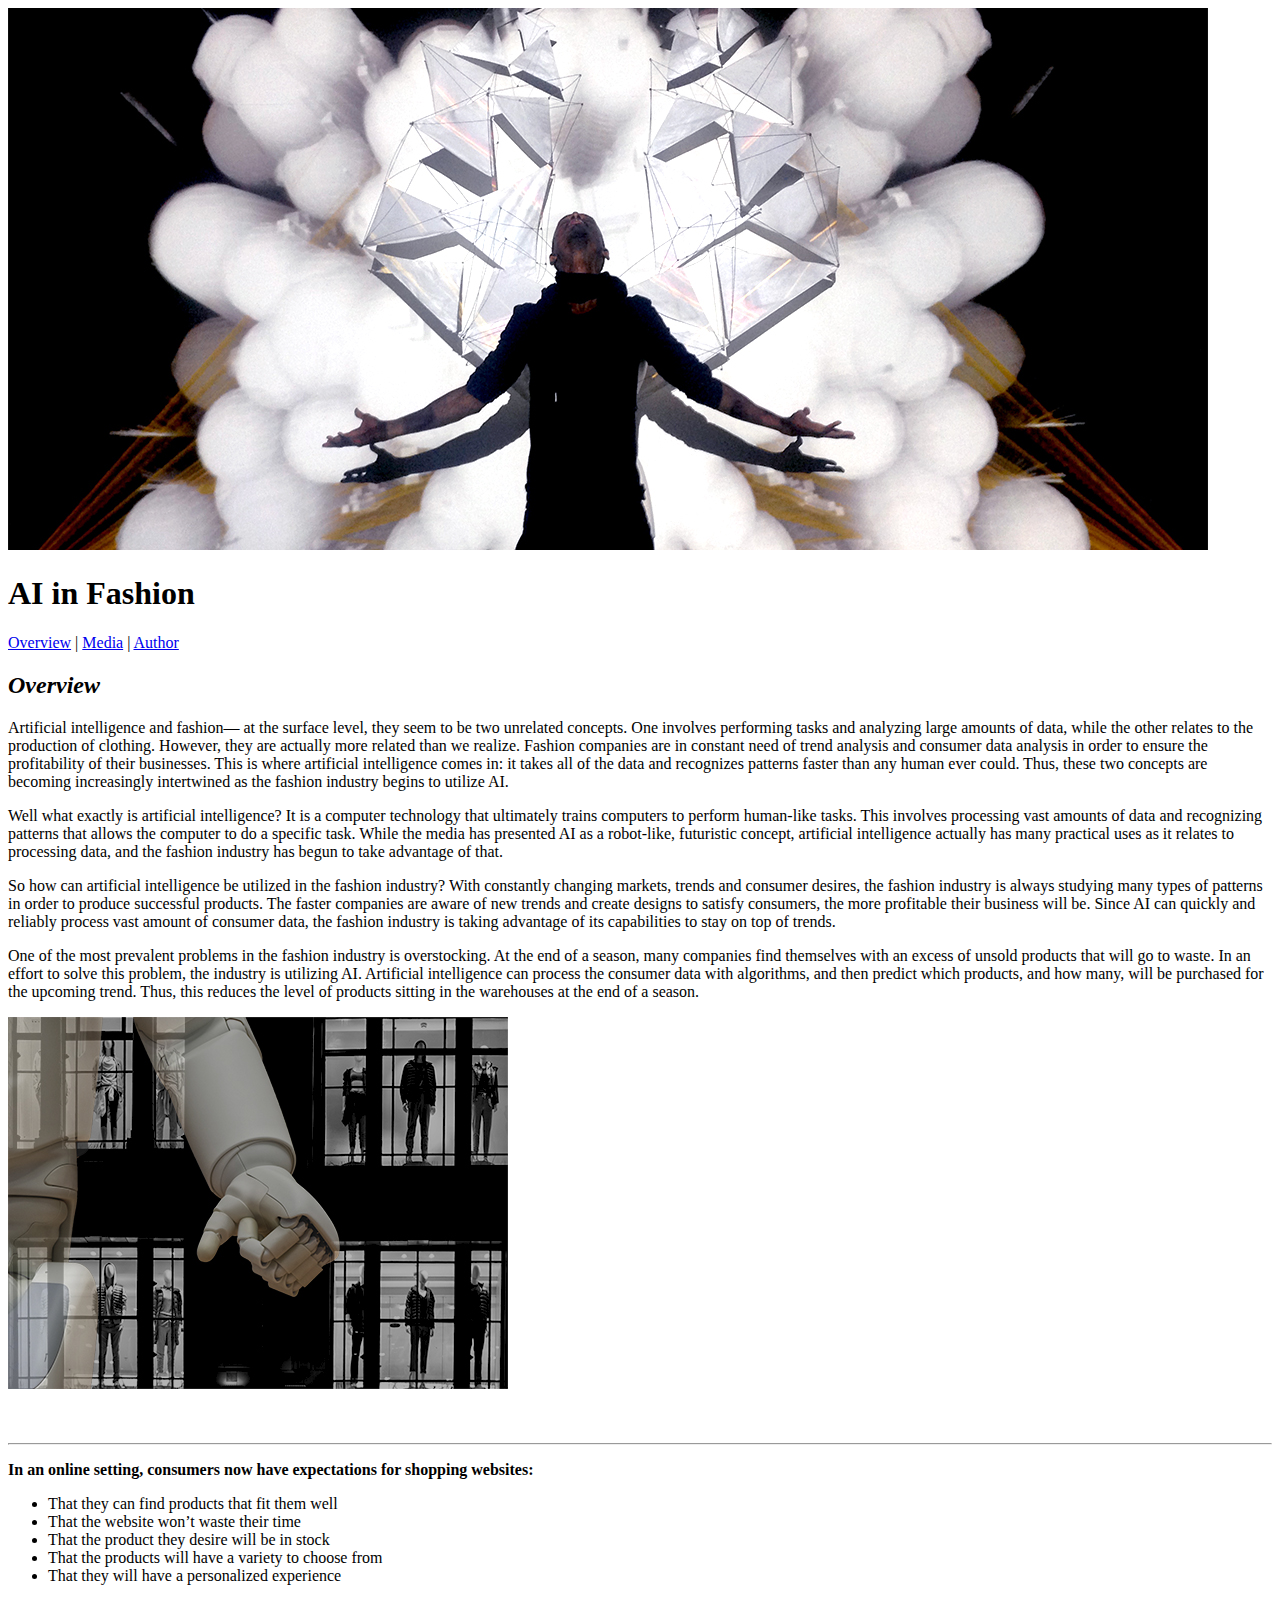
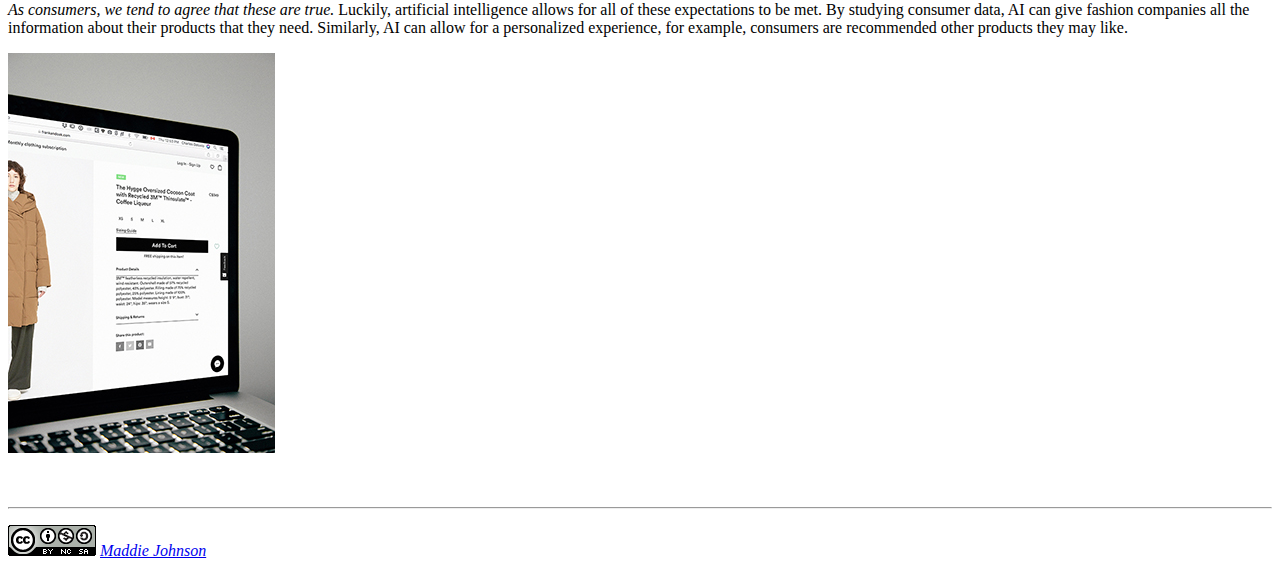
==== lesson5_assignment.1/index.html @ abf1396f "lesson 5 first commit" ====
<!DOCTYPE html>
<html>

<head>
	<meta charset="UTF-8">
	<meta name="description" content="AI in Fashion">
	<meta name="keywords" content="Techology, Fashion Industry, Artificial Intelligence, Business">
	<meta name="author" content="Maddie Johnson">
	<title>AI in Fashion</title>
	
	<!--Original Content created by Maddie Johnson Spring 2019-->
	
</head>

<body>
    <img src="images/fashiontech.jpg" width="1200" height="542" alt="Photo of a technological fashion installation">
	<h1>AI in Fashion</h1>
	<p> <a href="index.html">Overview</a> | <a href="media.html">Media</a> | <a href="author.html">Author</a></p>
	
	<h2><em>Overview</em></h2>
	<p>Artificial intelligence and fashion— at the surface level, they seem to be two unrelated concepts. One involves performing tasks and analyzing large amounts of data, while the other relates to the production of clothing. However, they are actually more related than we realize. Fashion companies are in constant need of trend analysis and consumer data analysis in order to ensure the profitability of their businesses. This is where artificial intelligence comes in: it takes all of the data and recognizes patterns faster than any human ever could. Thus, these two concepts are becoming increasingly intertwined as the fashion industry begins to utilize AI. </p>
	<p>Well what exactly is artificial intelligence? It is a computer technology that ultimately trains computers to perform human-like tasks. This involves processing vast amounts of data and recognizing patterns that allows the computer to do a specific task. While the media has presented AI as a robot-like, futuristic concept, artificial intelligence actually has many practical uses as it relates to processing data, and the fashion industry has begun to take advantage of that. </p>
	<p>So how can artificial intelligence be utilized in the fashion industry? With constantly changing markets, trends and consumer desires, the fashion industry is always studying many types of patterns in order to produce successful products. The faster companies are aware of new trends and create designs to satisfy consumers, the more profitable their business will be. Since AI can quickly and reliably process vast amount of consumer data, the fashion industry is taking advantage of its capabilities to stay on top of trends. </p>
	<p>One of the most prevalent problems in the fashion industry is overstocking. At the end of a season, many companies find themselves with an excess of unsold products that will go to waste. In an effort to solve this problem, the industry is utilizing AI. Artificial intelligence can process the consumer data with algorithms, and then predict which products, and how many, will be purchased for the upcoming trend. Thus, this reduces the level of products sitting in the warehouses at the end of a season. </p>
	
	<img src="images/robotandwindow.jpg" alt="Photo of a robot and mannequins">
	
	<p>&nbsp;</p>
	<hr>
	
	<!-------------------- UNORDERED LIST --------------------->
	
	<p><strong>In an online setting, consumers now have expectations for shopping websites:</strong></p>
	<ul>
		<li>That they can find products that fit them well</li>
		<li>That the website won’t waste their time</li>
		<li>That the product they desire will be in stock</li>
		<li>That the products will have a variety to choose from</li>
		<li>That they will have a personalized experience</li>
	</ul>
	
	<p><em>As consumers, we tend to agree that these are true.</em> Luckily, artificial intelligence allows for all of these expectations to be met. By studying consumer data, AI can give fashion companies all the information about their products that they need. Similarly, AI can allow for a personalized experience, for example, consumers are recommended other products they may like.</p>
	
	<img src="images/ecommerce.jpg" width="267" height="400" alt="Photo of online shopping">
	
	<p>&nbsp;</p>
	<hr>
	
	<p><img src="images/creative_commons.png" width="88" height="31" alt="Creative Commons icon"><em> <a href="mailto:mlj17b@my.fsu.edu">Maddie Johnson</a></a></em></p>
</body>
</html>
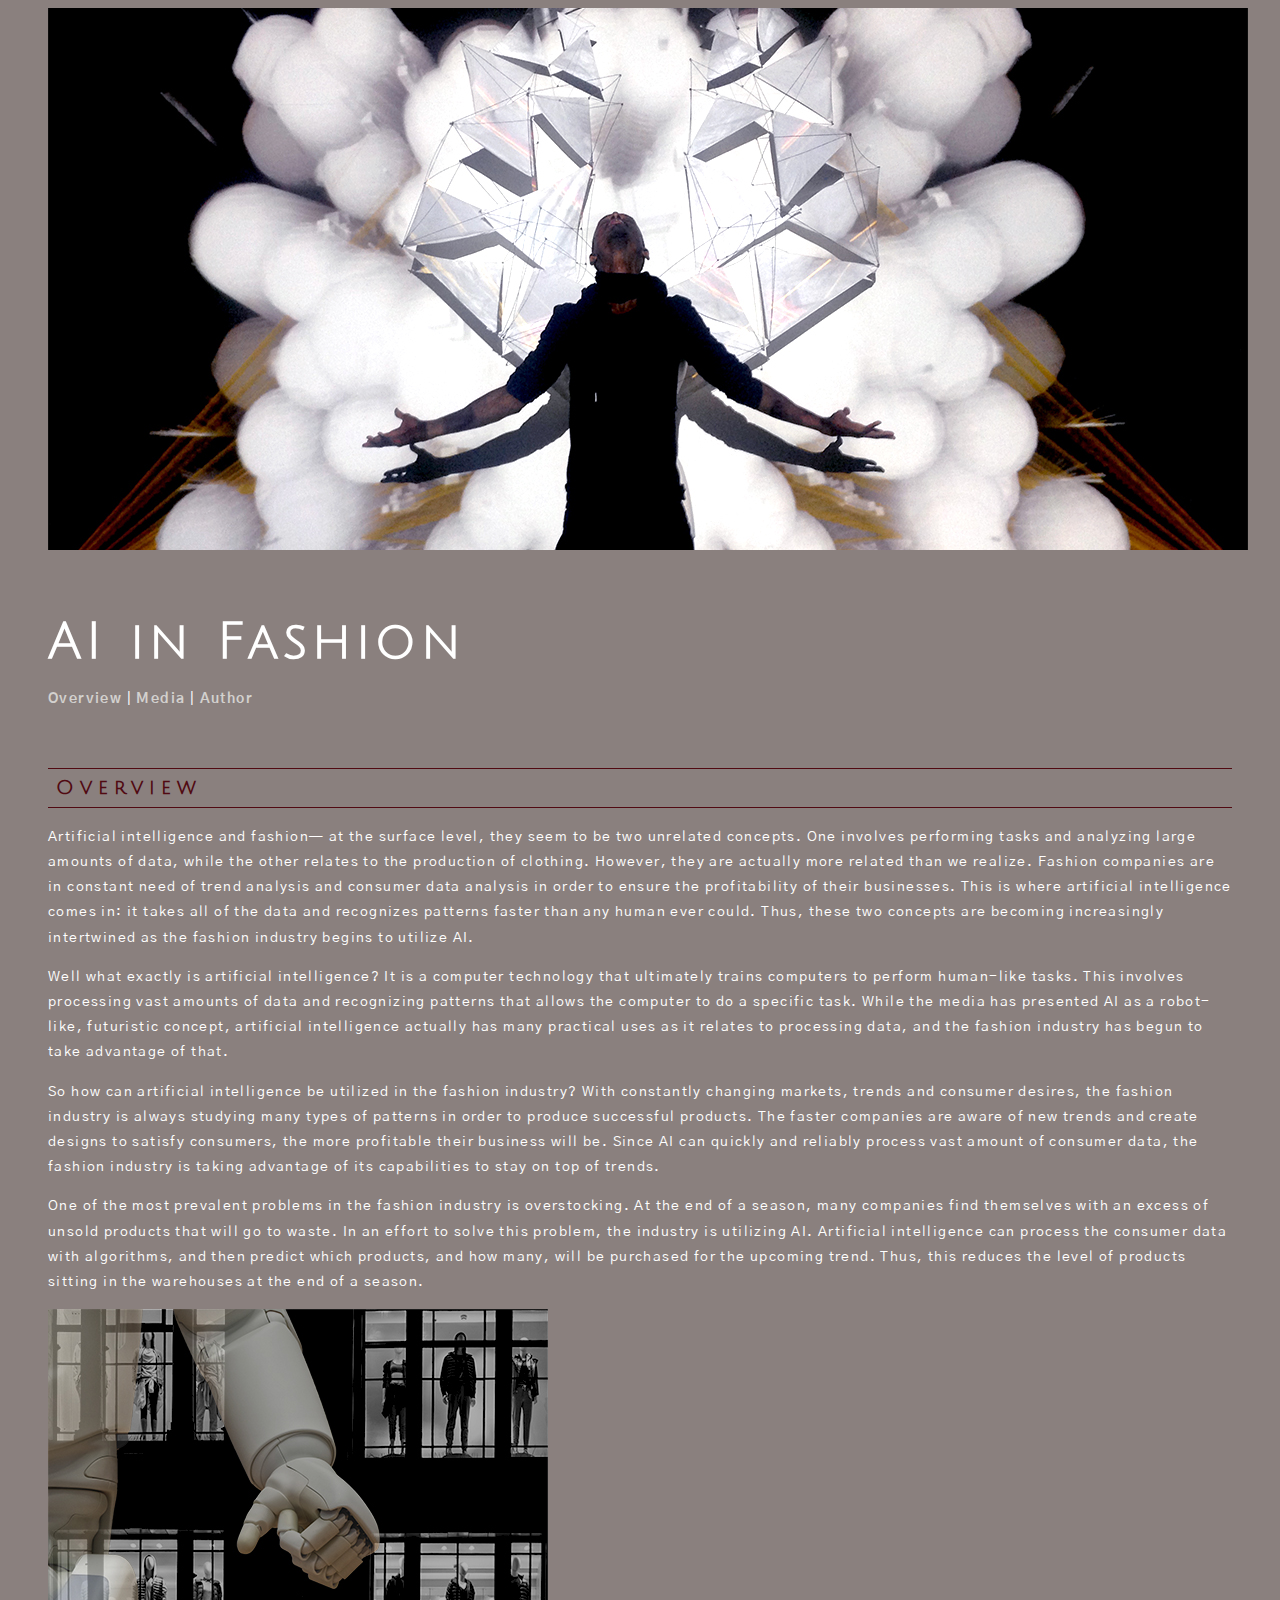
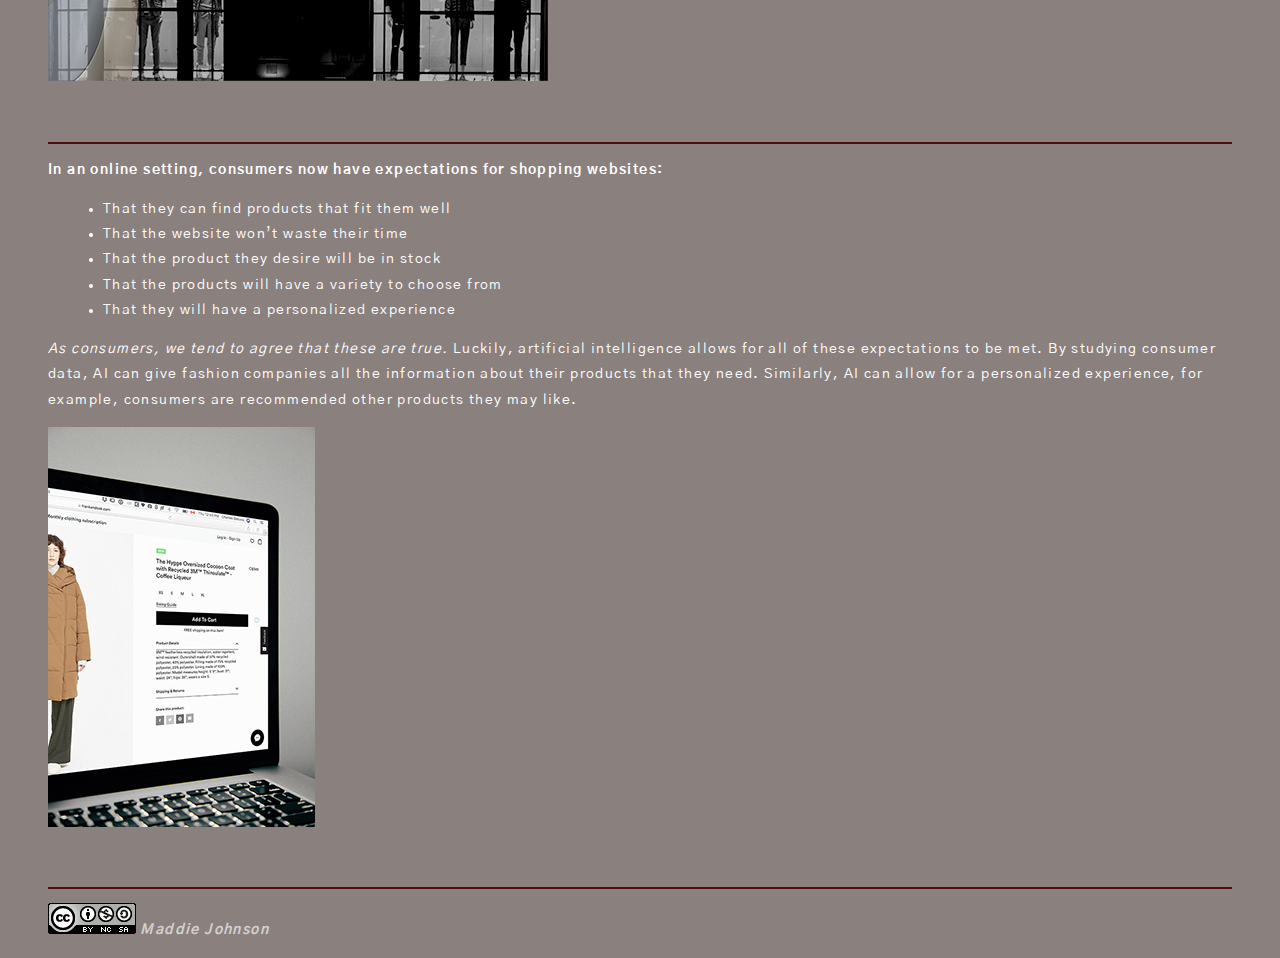
==== commit 09aebb40: "lesson 5 final commit" ====
--- a/lesson5_assignment.1/index.html
+++ b/lesson5_assignment.1/index.html
@@ -6,6 +6,8 @@
 	<meta name="description" content="AI in Fashion">
 	<meta name="keywords" content="Techology, Fashion Industry, Artificial Intelligence, Business">
 	<meta name="author" content="Maddie Johnson">
+	<link rel="stylesheet" href="style.css">
+	<link href="https://fonts.googleapis.com/css?family=Gothic+A1|Julius+Sans+One" rel="stylesheet">
 	<title>AI in Fashion</title>
 	
 	<!--Original Content created by Maddie Johnson Spring 2019-->
@@ -17,7 +19,9 @@
 	<h1>AI in Fashion</h1>
 	<p> <a href="index.html">Overview</a> | <a href="media.html">Media</a> | <a href="author.html">Author</a></p>
 	
-	<h2><em>Overview</em></h2>
+	<p>&nbsp;</p>
+	
+	<h2>Overview</h2>
 	<p>Artificial intelligence and fashion— at the surface level, they seem to be two unrelated concepts. One involves performing tasks and analyzing large amounts of data, while the other relates to the production of clothing. However, they are actually more related than we realize. Fashion companies are in constant need of trend analysis and consumer data analysis in order to ensure the profitability of their businesses. This is where artificial intelligence comes in: it takes all of the data and recognizes patterns faster than any human ever could. Thus, these two concepts are becoming increasingly intertwined as the fashion industry begins to utilize AI. </p>
 	<p>Well what exactly is artificial intelligence? It is a computer technology that ultimately trains computers to perform human-like tasks. This involves processing vast amounts of data and recognizing patterns that allows the computer to do a specific task. While the media has presented AI as a robot-like, futuristic concept, artificial intelligence actually has many practical uses as it relates to processing data, and the fashion industry has begun to take advantage of that. </p>
 	<p>So how can artificial intelligence be utilized in the fashion industry? With constantly changing markets, trends and consumer desires, the fashion industry is always studying many types of patterns in order to produce successful products. The faster companies are aware of new trends and create designs to satisfy consumers, the more profitable their business will be. Since AI can quickly and reliably process vast amount of consumer data, the fashion industry is taking advantage of its capabilities to stay on top of trends. </p>
--- a/lesson5_assignment.1/style.css
+++ b/lesson5_assignment.1/style.css
@@ -0,0 +1,95 @@
+@charset "UTF-8";
+/* CSS Document created by Maddie Johnson, Spring 2019*/
+
+body {
+    
+	font-family: 'Gothic A1', Arial, Helvetica, sans-serif;
+	font-size: 14px;
+	line-height: 1.6em;
+	color: #FFF;
+	background-color: #8A807E;
+	padding: 0 40px;
+}
+
+/* basic text styles ----------------------------  */
+p, li, td {
+    font-family: 'Gothic A1';
+	letter-spacing: 0.1em;
+	line-height: 1.8em;
+	color: #FFF;
+}
+h1 {
+    font-family: 'Julius Sans One';
+	font-size: 50px;
+	letter-spacing: 0.1em;
+	padding: 40px 0 0 0;
+}
+h2 {
+    font-family: 'Julius Sans One';
+    color: #510A12;
+	font-size: 20px;
+	padding: 8px;
+	letter-spacing: 0.3em;
+	border-top: 1px solid #510A12;
+	border-bottom: 1px solid #510A12;
+}
+h3 {
+    color: #510A12;
+	font-size: 17px;
+	letter-spacing: 0.3em;
+	padding: 4px 0;
+	border-top: 1px solid #510A12;
+	border-bottom: 1px solid #510A12;
+	font-variant: small-caps;
+	font-style: italic;
+}
+
+/* link styles ---------------------------- */
+a:link {
+	font-weight: bold;
+	color: #D3D1CE;
+	text-decoration: none;
+}
+a:visited {
+	font-weight: bold;
+	color: #D3D1CE;
+	text-decoration: none;
+}
+a:hover {
+	color: #510A12;
+}
+
+/* list styles ----------------------------- */
+ul li {
+	margin-left: 15px;
+}
+ol {
+	margin-left: 15px;
+}
+
+/* table styles -------------------------------------- */
+table {
+	border: solid #510A12 1px;
+}
+td {
+	padding: 10px;
+	border: solid #510A12 1px;
+}
+th {
+	font-weight: bold;
+	background-color: rgba(81,10,18, 0.6);
+	text-align: center;
+	padding: 10px;
+	border: solid #510A12 1px;
+}
+
+/* border styles ------------------------------------ */
+hr {
+	border: solid #510A12 0.8px;
+}
+
+iframe {
+    background-color: rgba(211, 209,  206, 0.5);
+	padding: 8px;
+	margin: 8px;
+}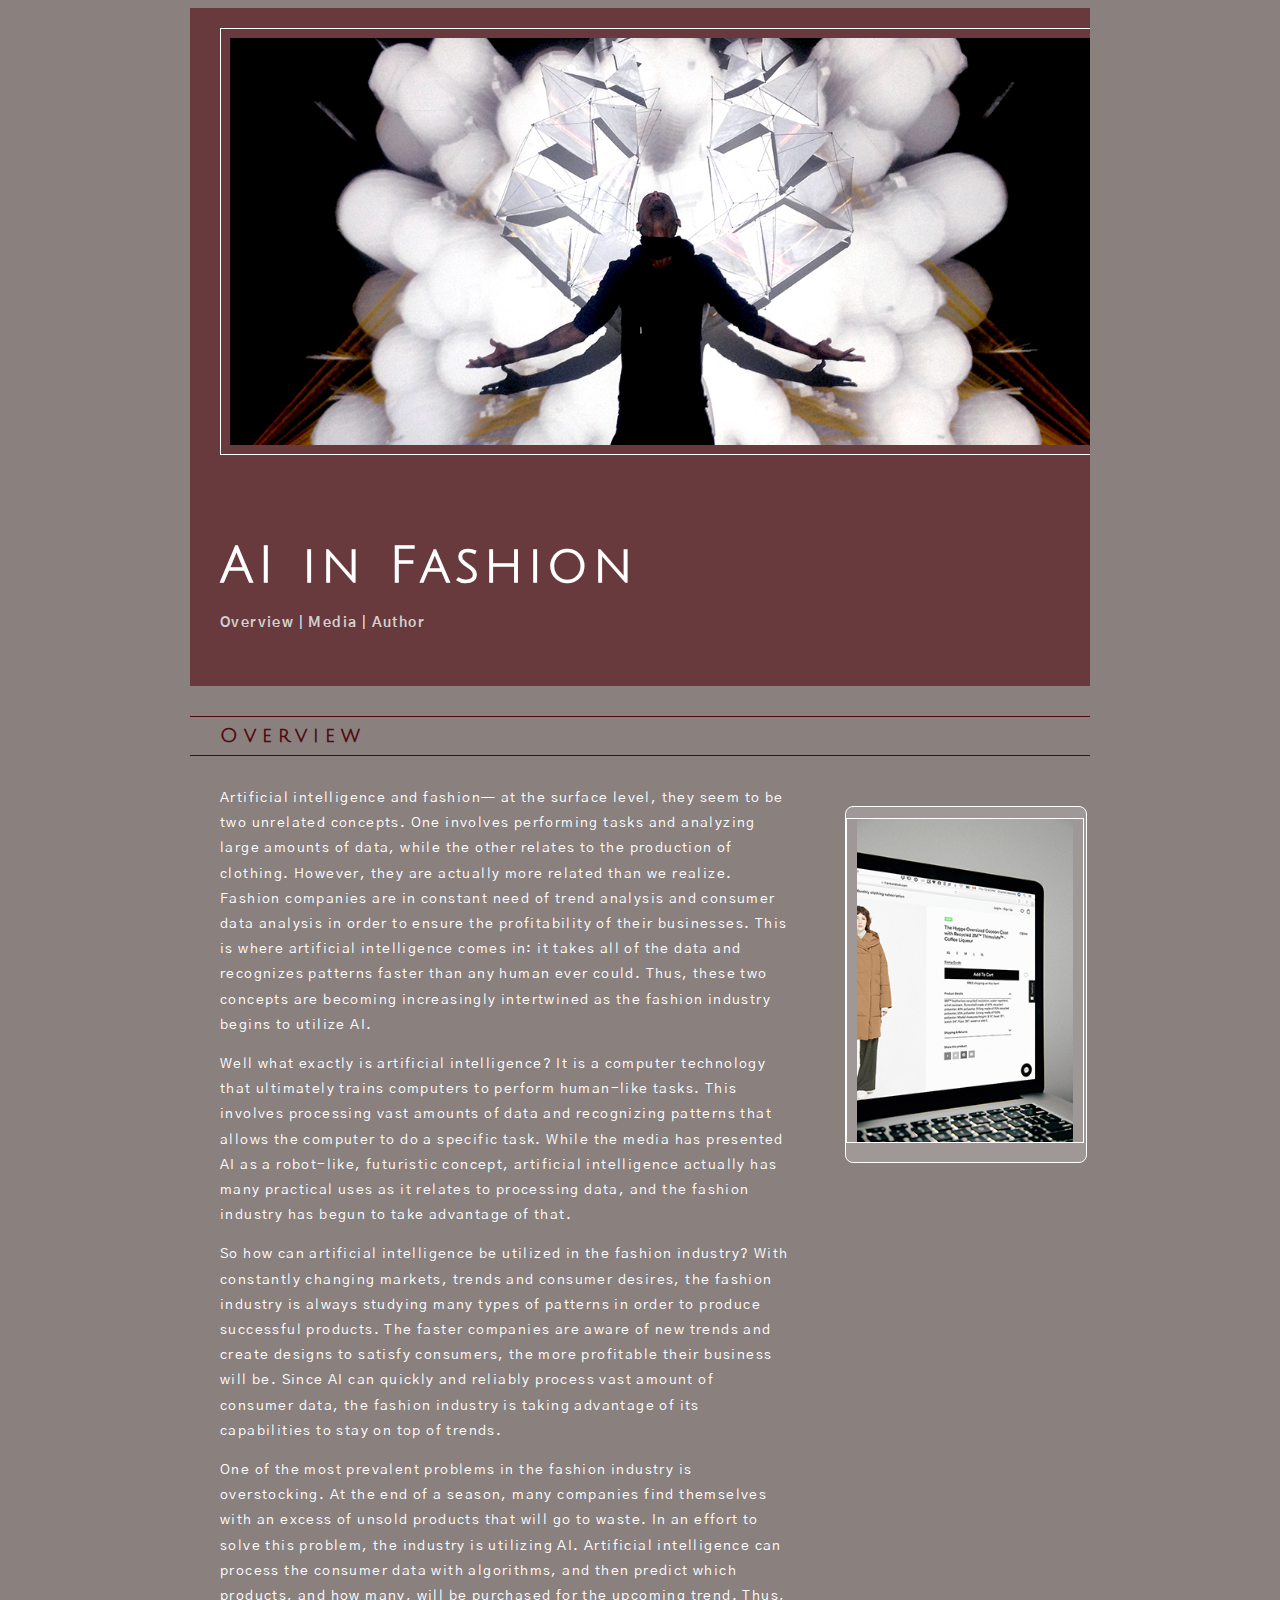
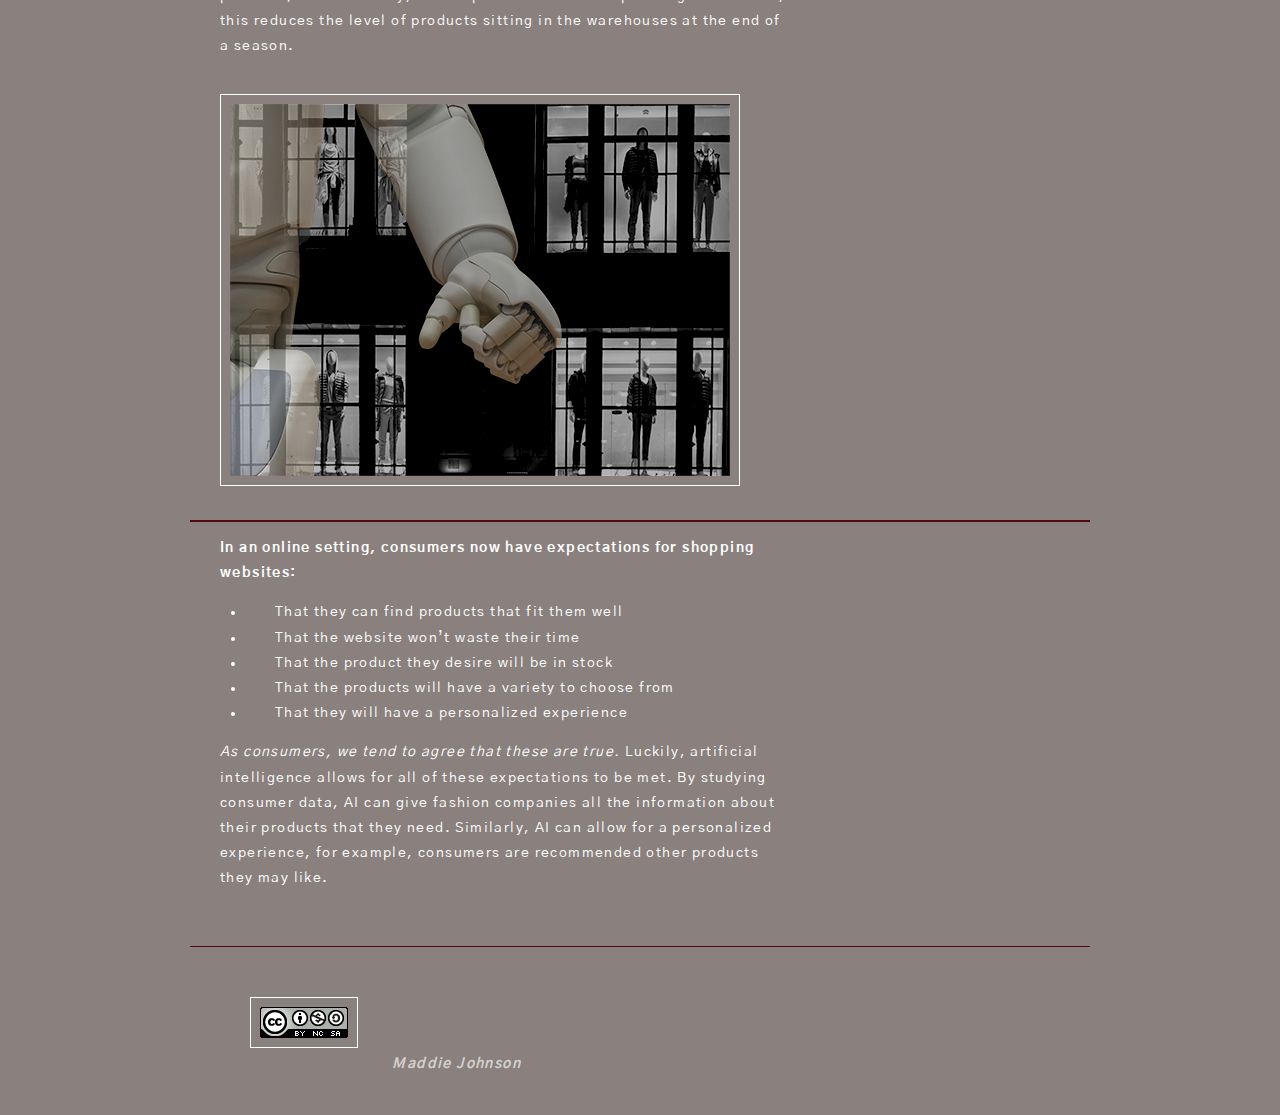
==== commit bfa0b4b0: "lesson 6 final commit" ====
--- a/lesson5_assignment.1/index.html
+++ b/lesson5_assignment.1/index.html
@@ -15,41 +15,59 @@
 </head>
 
 <body>
-    <img src="images/fashiontech.jpg" width="1200" height="542" alt="Photo of a technological fashion installation">
-	<h1>AI in Fashion</h1>
-	<p> <a href="index.html">Overview</a> | <a href="media.html">Media</a> | <a href="author.html">Author</a></p>
-	
-	<p>&nbsp;</p>
-	
-	<h2>Overview</h2>
-	<p>Artificial intelligence and fashion— at the surface level, they seem to be two unrelated concepts. One involves performing tasks and analyzing large amounts of data, while the other relates to the production of clothing. However, they are actually more related than we realize. Fashion companies are in constant need of trend analysis and consumer data analysis in order to ensure the profitability of their businesses. This is where artificial intelligence comes in: it takes all of the data and recognizes patterns faster than any human ever could. Thus, these two concepts are becoming increasingly intertwined as the fashion industry begins to utilize AI. </p>
-	<p>Well what exactly is artificial intelligence? It is a computer technology that ultimately trains computers to perform human-like tasks. This involves processing vast amounts of data and recognizing patterns that allows the computer to do a specific task. While the media has presented AI as a robot-like, futuristic concept, artificial intelligence actually has many practical uses as it relates to processing data, and the fashion industry has begun to take advantage of that. </p>
-	<p>So how can artificial intelligence be utilized in the fashion industry? With constantly changing markets, trends and consumer desires, the fashion industry is always studying many types of patterns in order to produce successful products. The faster companies are aware of new trends and create designs to satisfy consumers, the more profitable their business will be. Since AI can quickly and reliably process vast amount of consumer data, the fashion industry is taking advantage of its capabilities to stay on top of trends. </p>
-	<p>One of the most prevalent problems in the fashion industry is overstocking. At the end of a season, many companies find themselves with an excess of unsold products that will go to waste. In an effort to solve this problem, the industry is utilizing AI. Artificial intelligence can process the consumer data with algorithms, and then predict which products, and how many, will be purchased for the upcoming trend. Thus, this reduces the level of products sitting in the warehouses at the end of a season. </p>
-	
-	<img src="images/robotandwindow.jpg" alt="Photo of a robot and mannequins">
-	
-	<p>&nbsp;</p>
-	<hr>
-	
-	<!-------------------- UNORDERED LIST --------------------->
-	
-	<p><strong>In an online setting, consumers now have expectations for shopping websites:</strong></p>
-	<ul>
-		<li>That they can find products that fit them well</li>
-		<li>That the website won’t waste their time</li>
-		<li>That the product they desire will be in stock</li>
-		<li>That the products will have a variety to choose from</li>
-		<li>That they will have a personalized experience</li>
-	</ul>
-	
-	<p><em>As consumers, we tend to agree that these are true.</em> Luckily, artificial intelligence allows for all of these expectations to be met. By studying consumer data, AI can give fashion companies all the information about their products that they need. Similarly, AI can allow for a personalized experience, for example, consumers are recommended other products they may like.</p>
-	
-	<img src="images/ecommerce.jpg" width="267" height="400" alt="Photo of online shopping">
-	
-	<p>&nbsp;</p>
-	<hr>
-	
-	<p><img src="images/creative_commons.png" width="88" height="31" alt="Creative Commons icon"><em> <a href="mailto:mlj17b@my.fsu.edu">Maddie Johnson</a></a></em></p>
+	<div id="container">
+	    
+	    <div id="header">
+	    	
+		    <img src="images/fashiontech.jpg" width="100%" alt="Photo of a technological fashion installation">
+		    
+			<h1>AI in Fashion</h1>
+			
+			<p> <a href="index.html">Overview</a> | <a href="media.html">Media</a> | <a href="author.html">Author</a></p>
+			
+		</div> <!--end header-->
+		
+		<div id="content">
+			
+			<h2>Overview</h2>
+			
+			<p>Artificial intelligence and fashion— at the surface level, they seem to be two unrelated concepts. One involves performing tasks and analyzing large amounts of data, while the other relates to the production of clothing. However, they are actually more related than we realize. Fashion companies are in constant need of trend analysis and consumer data analysis in order to ensure the profitability of their businesses. This is where artificial intelligence comes in: it takes all of the data and recognizes patterns faster than any human ever could. Thus, these two concepts are becoming increasingly intertwined as the fashion industry begins to utilize AI. </p>
+			
+			<p>Well what exactly is artificial intelligence? It is a computer technology that ultimately trains computers to perform human-like tasks. This involves processing vast amounts of data and recognizing patterns that allows the computer to do a specific task. While the media has presented AI as a robot-like, futuristic concept, artificial intelligence actually has many practical uses as it relates to processing data, and the fashion industry has begun to take advantage of that. </p>
+			
+			<p>So how can artificial intelligence be utilized in the fashion industry? With constantly changing markets, trends and consumer desires, the fashion industry is always studying many types of patterns in order to produce successful products. The faster companies are aware of new trends and create designs to satisfy consumers, the more profitable their business will be. Since AI can quickly and reliably process vast amount of consumer data, the fashion industry is taking advantage of its capabilities to stay on top of trends. </p>
+			
+			<p>One of the most prevalent problems in the fashion industry is overstocking. At the end of a season, many companies find themselves with an excess of unsold products that will go to waste. In an effort to solve this problem, the industry is utilizing AI. Artificial intelligence can process the consumer data with algorithms, and then predict which products, and how many, will be purchased for the upcoming trend. Thus, this reduces the level of products sitting in the warehouses at the end of a season. </p>
+			
+			<img src="images/robotandwindow.jpg" alt="Photo of a robot and mannequins">
+
+			<hr>
+			
+			<p><strong>In an online setting, consumers now have expectations for shopping websites:</strong></p>
+			<ul>
+				<li>That they can find products that fit them well</li>
+				<li>That the website won’t waste their time</li>
+				<li>That the product they desire will be in stock</li>
+				<li>That the products will have a variety to choose from</li>
+				<li>That they will have a personalized experience</li>
+			</ul>
+			
+			<p><em>As consumers, we tend to agree that these are true.</em> Luckily, artificial intelligence allows for all of these expectations to be met. By studying consumer data, AI can give fashion companies all the information about their products that they need. Similarly, AI can allow for a personalized experience, for example, consumers are recommended other products they may like.</p>
+			
+		</div> <!--end content-->
+		
+		<div id="sidebar">
+			
+			<img src="images/ecommerce.jpg" width="100%" alt="Photo of online shopping">
+			
+		</div> <!--end sidebar-->
+		
+		<div id="footer">
+			
+			<p><img src="images/creative_commons.png" width="88" height="31" alt="Creative Commons icon"><em> <a href="mailto:mlj17b@my.fsu.edu">Maddie Johnson</a></a></em></p>
+			
+		</div> <!--end footer-->
+		
+	</div><!--end container-->
 </body>
 </html>--- a/lesson5_assignment.1/style.css
+++ b/lesson5_assignment.1/style.css
@@ -11,85 +11,162 @@
 	padding: 0 40px;
 }
 
-/* basic text styles ----------------------------  */
+/* BASIC TEXT STYLES ----------------------------  */
+
 p, li, td {
     font-family: 'Gothic A1';
 	letter-spacing: 0.1em;
 	line-height: 1.8em;
 	color: #FFF;
+	padding-left: 30px;
 }
+
 h1 {
     font-family: 'Julius Sans One';
 	font-size: 50px;
 	letter-spacing: 0.1em;
-	padding: 40px 0 0 0;
+	padding: 40px 0 0 30px;
 }
+
 h2 {
+	width: 900px;
     font-family: 'Julius Sans One';
     color: #510A12;
 	font-size: 20px;
-	padding: 8px;
+	padding: 8px 0 8px 30px;
+	margin: 30px 0;
 	letter-spacing: 0.3em;
 	border-top: 1px solid #510A12;
 	border-bottom: 1px solid #510A12;
 }
+
 h3 {
     color: #510A12;
+    width: 900px;
 	font-size: 17px;
 	letter-spacing: 0.3em;
-	padding: 4px 0;
+	padding: 8px 0 8px 30px;
 	border-top: 1px solid #510A12;
 	border-bottom: 1px solid #510A12;
 	font-variant: small-caps;
 	font-style: italic;
 }
 
-/* link styles ---------------------------- */
+/* LINK STYLES ---------------------------- */
+
 a:link {
 	font-weight: bold;
 	color: #D3D1CE;
 	text-decoration: none;
 }
+
 a:visited {
 	font-weight: bold;
 	color: #D3D1CE;
 	text-decoration: none;
 }
+
 a:hover {
 	color: #510A12;
 }
 
-/* list styles ----------------------------- */
+/* LIST STYLES ----------------------------- */
 ul li {
 	margin-left: 15px;
 }
+
 ol {
 	margin-left: 15px;
 }
 
-/* table styles -------------------------------------- */
+/* TABLE STYLES -------------------------------------- */
+
 table {
 	border: solid #510A12 1px;
+	margin-left: 30px;
 }
+
 td {
-	padding: 10px;
 	border: solid #510A12 1px;
+	padding: 8px;
 }
+
 th {
 	font-weight: bold;
 	background-color: rgba(81,10,18, 0.6);
 	text-align: center;
-	padding: 10px;
+	padding: 8px;
 	border: solid #510A12 1px;
 }
 
-/* border styles ------------------------------------ */
+/* BORDER STYLES ------------------------------------ */
+
 hr {
 	border: solid #510A12 0.8px;
+	width: 900px;
 }
 
 iframe {
     background-color: rgba(211, 209,  206, 0.5);
 	padding: 8px;
-	margin: 8px;
-}+	margin: 20px 30px;
+}
+
+img {
+	margin: 20px 30px;
+	border: solid #FFF 0.8px;
+	padding: 9px;
+}
+
+/* DIV STYLES FOR PAGE LAYOUT ------------------------ */
+
+#container {
+	width: 900px; 
+	margin: 0 auto; 
+	background-color: #8A807E; 
+	overflow: hidden;
+}
+
+#header { 
+	padding-bottom: 35px;
+	background-color: rgba(81,10,18, 0.6);
+}
+
+#content {
+	width: 600px;
+	float: left; 
+	padding-bottom: 40px;
+}
+
+#sidebar { 
+	width: 240px; 
+	float: left;
+	margin: 120px 0 0 55px;
+	padding: 11px 0;
+	background: rgba(211, 209,  206, 0.3);
+	border: 1px solid #FFF;
+	border-radius: 8px;
+}
+
+#sidebar p {
+	text-align: right;
+}
+
+#sidebar img {
+	width: 90%;
+	margin: 0 auto;
+	padding: 0 10px;
+}
+
+#footer {
+	clear: both;
+	width: 100%; 
+	background-color: #8A807E;
+	border-top: 1px solid #510A12;
+}
+
+#footer p {
+	margin: 0;
+	padding: 30px;
+}
+
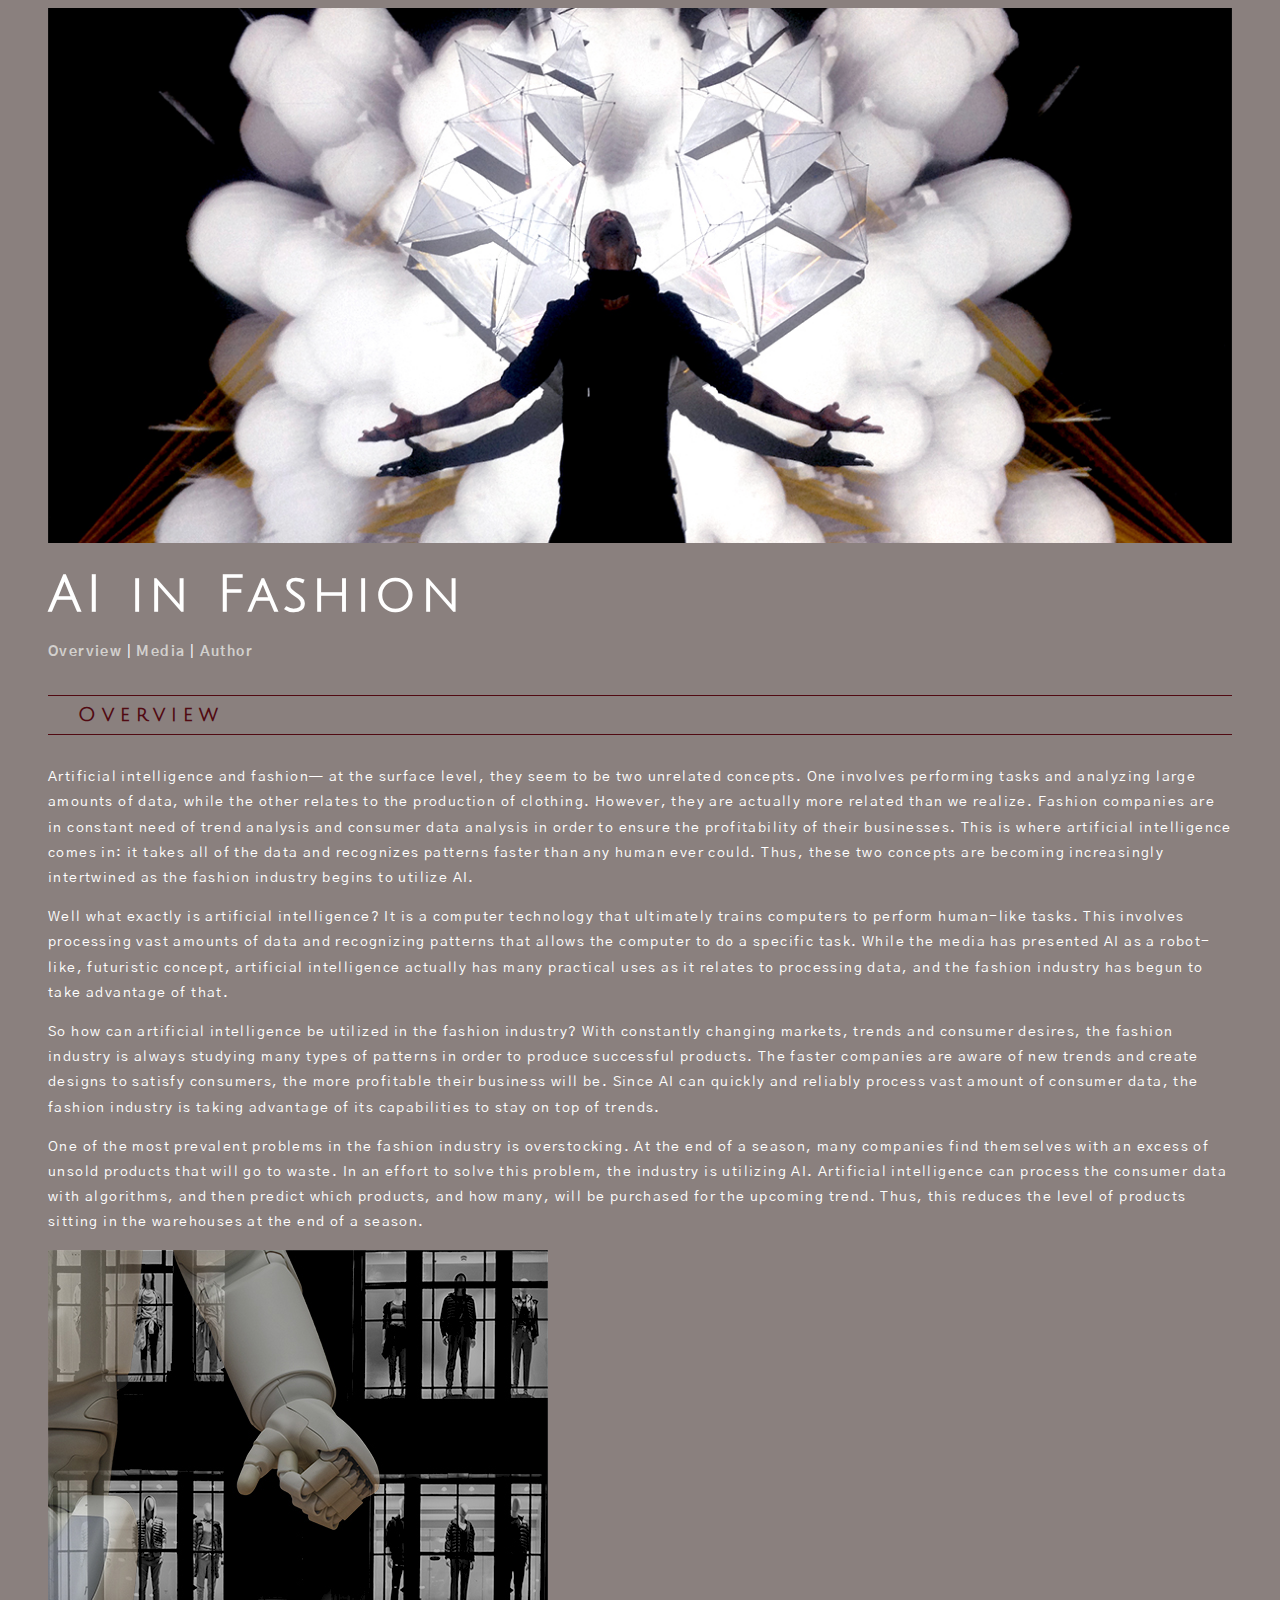
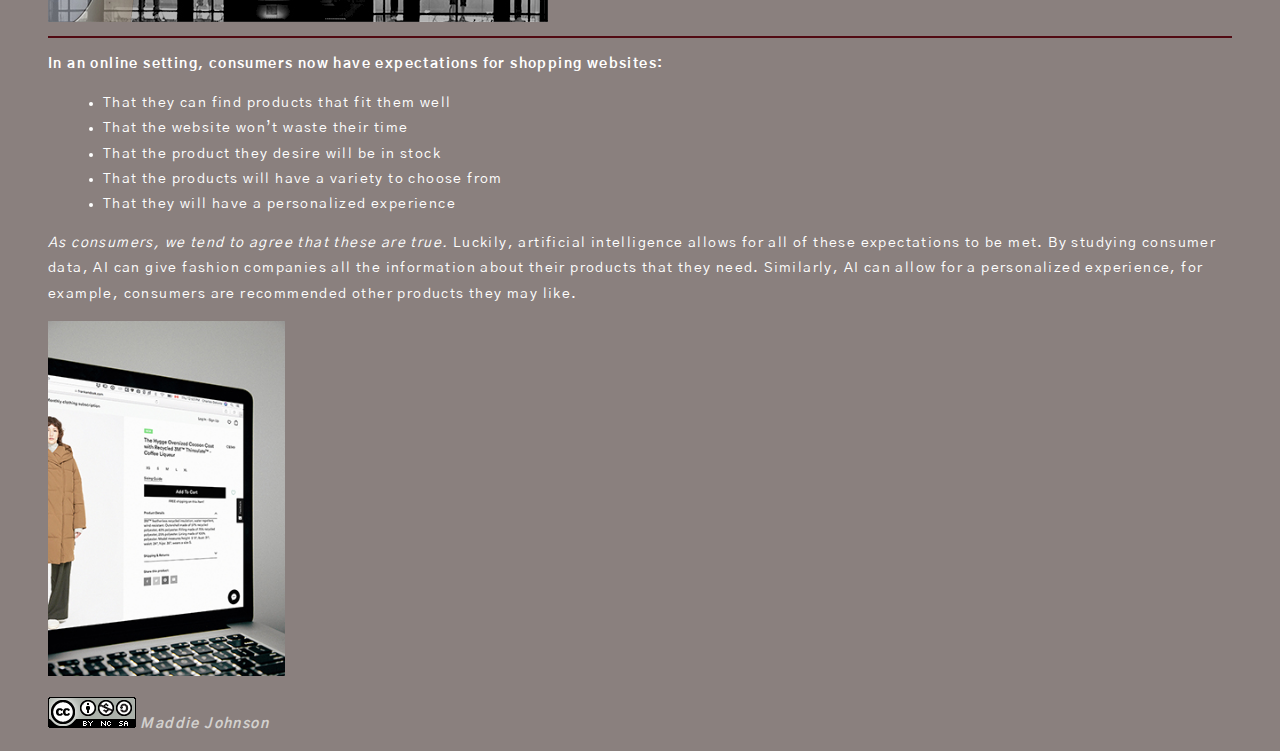
==== commit 7b5ca9f1: "lesson 6 final commit" ====
--- a/lesson5_assignment.1/index.html
+++ b/lesson5_assignment.1/index.html
@@ -15,19 +15,11 @@
 </head>
 
 <body>
-	<div id="container">
-	    
-	    <div id="header">
-	    	
 		    <img src="images/fashiontech.jpg" width="100%" alt="Photo of a technological fashion installation">
 		    
 			<h1>AI in Fashion</h1>
 			
 			<p> <a href="index.html">Overview</a> | <a href="media.html">Media</a> | <a href="author.html">Author</a></p>
-			
-		</div> <!--end header-->
-		
-		<div id="content">
 			
 			<h2>Overview</h2>
 			
@@ -54,20 +46,9 @@
 			
 			<p><em>As consumers, we tend to agree that these are true.</em> Luckily, artificial intelligence allows for all of these expectations to be met. By studying consumer data, AI can give fashion companies all the information about their products that they need. Similarly, AI can allow for a personalized experience, for example, consumers are recommended other products they may like.</p>
 			
-		</div> <!--end content-->
-		
-		<div id="sidebar">
-			
-			<img src="images/ecommerce.jpg" width="100%" alt="Photo of online shopping">
-			
-		</div> <!--end sidebar-->
-		
-		<div id="footer">
+			<img src="images/ecommerce.jpg" width="20%" alt="Photo of online shopping">
 			
 			<p><img src="images/creative_commons.png" width="88" height="31" alt="Creative Commons icon"><em> <a href="mailto:mlj17b@my.fsu.edu">Maddie Johnson</a></a></em></p>
 			
-		</div> <!--end footer-->
-		
-	</div><!--end container-->
 </body>
 </html>--- a/lesson5_assignment.1/style.css
+++ b/lesson5_assignment.1/style.css
@@ -18,18 +18,16 @@
 	letter-spacing: 0.1em;
 	line-height: 1.8em;
 	color: #FFF;
-	padding-left: 30px;
 }
 
 h1 {
     font-family: 'Julius Sans One';
 	font-size: 50px;
 	letter-spacing: 0.1em;
-	padding: 40px 0 0 30px;
+
 }
 
 h2 {
-	width: 900px;
     font-family: 'Julius Sans One';
     color: #510A12;
 	font-size: 20px;
@@ -42,7 +40,6 @@
 
 h3 {
     color: #510A12;
-    width: 900px;
 	font-size: 17px;
 	letter-spacing: 0.3em;
 	padding: 8px 0 8px 30px;
@@ -103,70 +100,9 @@
 
 hr {
 	border: solid #510A12 0.8px;
-	width: 900px;
 }
 
 iframe {
     background-color: rgba(211, 209,  206, 0.5);
 	padding: 8px;
-	margin: 20px 30px;
-}
-
-img {
-	margin: 20px 30px;
-	border: solid #FFF 0.8px;
-	padding: 9px;
-}
-
-/* DIV STYLES FOR PAGE LAYOUT ------------------------ */
-
-#container {
-	width: 900px; 
-	margin: 0 auto; 
-	background-color: #8A807E; 
-	overflow: hidden;
-}
-
-#header { 
-	padding-bottom: 35px;
-	background-color: rgba(81,10,18, 0.6);
-}
-
-#content {
-	width: 600px;
-	float: left; 
-	padding-bottom: 40px;
-}
-
-#sidebar { 
-	width: 240px; 
-	float: left;
-	margin: 120px 0 0 55px;
-	padding: 11px 0;
-	background: rgba(211, 209,  206, 0.3);
-	border: 1px solid #FFF;
-	border-radius: 8px;
-}
-
-#sidebar p {
-	text-align: right;
-}
-
-#sidebar img {
-	width: 90%;
-	margin: 0 auto;
-	padding: 0 10px;
-}
-
-#footer {
-	clear: both;
-	width: 100%; 
-	background-color: #8A807E;
-	border-top: 1px solid #510A12;
-}
-
-#footer p {
-	margin: 0;
-	padding: 30px;
-}
-
+}